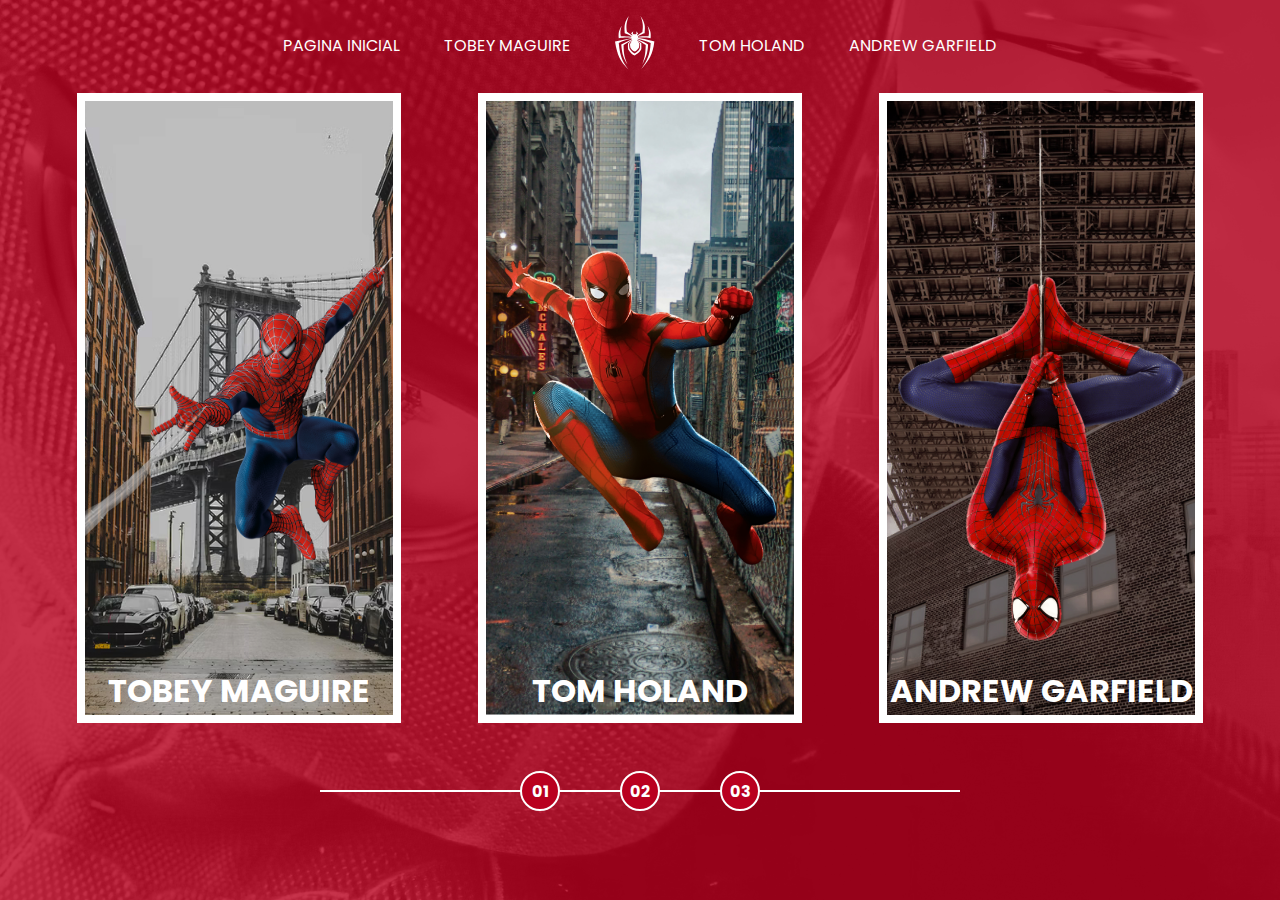
==== index.html @ d9524aeb "homepage criada" ====
<!DOCTYPE html>
<html lang="pt-br">
  <head>
    <meta charset="UTF-8" />
    <meta http-equiv="X-UA-Compatible" content="IE=edge" />
    <meta name="viewport" content="width=device-width, initial-scale=1.0" />
    <link rel="stylesheet" href="./assets/css/home-page-styles.css" />
    <title>Spider-Man Multiverse</title>
  </head>
  <body>
    <nav class="s-menu">
      <ul>
        <li class="s-menu__item">
          <a href="/">Pagina inicial</a>
        </li>
        <li class="s-menu__item">
          <a href="#">Tobey Maguire</a>
        </li>
        <li class="s-menu__item s-menu__icon">
          <img
            src="./assets/images/icons/spider.svg"
            alt="Spider-Man Multiverse"
          />
        </li>
        <li class="s-menu__item">
          <a href="#">Tom Holand</a>
        </li>
        <li class="s-menu__item">
          <a href="#">Andrew Garfield</a>
        </li>
      </ul>
    </nav>
    <div class="s-container">
      <a href="#" class="s-card" id="spider-man-01">
        <img
          class="s-card__background"
          src="./assets/images/pic-sm-bg-01.jpg"
          alt="background Maguire"
        />
        <img
          class="s-card__image"
          src="./assets/images/spider-man-01.png"
          alt="Tobey Maguire"
        />
        <h2 class="s-card__title">Tobey Maguire</h2>
      </a>
      <a href="#" class="s-card" id="spider-man-02">
        <img
          class="s-card__background"
          src="./assets/images/pic-sm-bg-02.jpg"
          alt="background Holand"
        />
        <img
          class="s-card__image"
          src="./assets/images/spider-man-02.png"
          alt="Tom Holand"
        />
        <h2 class="s-card__title">Tom Holand</h2>
      </a>
      <a href="#" class="s-card" id="spider-man-03">
        <img
          class="s-card__background"
          src="./assets/images/pic-sm-bg-03.jpg"
          alt="background Garfield"
        />
        <img
          class="s-card__image"
          src="./assets/images/spider-man-03.png"
          alt="Andrew Garfield"
        />
        <h2 class="s-card__title">Andrew Garfield</h2>
      </a>
    </div>
    <div class="s-controller">
      <div class="s-controller__button">01</div>
      <div class="s-controller__button">02</div>
      <div class="s-controller__button">03</div>
      <div class="s-controller__line"></div>
    </div>
    <script src="./assets/scripts/card-hover-animation.js"></script>
  </body>
</html>
---- assets/css/home-page-styles.css ----
@import url("./reset.css");
@import url("./global.css");

body {
  background-color: var(--primary-color);
}

body::before {
  content: "";
  background-image: url("../images/spider-man-background.jpg");
  background-repeat: no-repeat;
  background-position: center;
  background-size: cover;
  width: 100%;
  height: 100%;
  position: absolute;
  opacity: 0.2;
  transition: background-image 1s ease-in-out, opacity 1s ease-in-out;
}

.s-menu {
  padding: 1rem 0;
  width: 100%;
  text-align: center;
  position: relative;
}

.s-menu__item {
  display: inline-block;
  text-transform: uppercase;
  margin: 0 1.25rem;
}

.s-menu__icon {
  width: 2.5rem;
  margin: 0 1.25rem;
  vertical-align: middle;
}

.s-container {
  position: relative;
  display: flex;
  flex-direction: row;
  align-items: center;
  justify-content: space-evenly;
}

.s-card {
  border: 0.5rem solid #fff;
  width: calc(100% / 3 - 8%);
  height: 70vh;
  position: relative;
  transition: filter 0.5s ease-in-out;
}

.s-card__background {
  width: 100%;
  height: 100%;
  object-fit: cover;
  position: absolute;
  opacity: 1;
  transition: opacity 1s ease-in-out;
}

.s-card__image {
  width: 100%;
  height: 100%;
  object-fit: contain;
  position: relative;
  transition: 1s ease-in-out;
}

.s-card__title {
  font-size: 2rem;
  text-transform: uppercase;
  text-align: center;
  position: absolute;
  width: 100%;
  bottom: 0;
  transition: bottom 1s ease-in-out;
}

.s-controller {
  position: relative;
  display: flex;
  justify-content: center;
  align-items: center;
  margin-top: 3rem;
}

.s-controller__button {
  display: flex;
  align-items: center;
  justify-content: center;
  width: 2.5rem;
  height: 2.5rem;
  border: 2px solid white;
  border-radius: 50%;
  background-color: var(--primary-color);
  text-align: center;
  font-size: 1rem;
  font-weight: bold;
  cursor: pointer;
  z-index: 1;
  transition: transform 0.3s ease-in-out;
}

.s-controller__button:hover {
  transform: scale(1.1);
}

.s-controller__button:nth-child(2) {
  margin: 0 3.75rem;
}

.s-controller__line {
  background-color: white;
  width: 50%;
  height: 2px;
  position: absolute;
}

/* Hover animation */
.s-card--hovered .s-card__background {
  cursor: pointer;
  opacity: 0;
}

.s-card--hovered .s-card__image {
  transform: scale(1.4);
  filter: drop-shadow(30px 10px 4px rgba(0, 0, 0, 0.5));
}

body#spider-man-01-hovered::before {
  background-image: url("../images/pic-sm-bg-01.jpg");
}

body#spider-man-02-hovered::before {
  background-image: url("../images/pic-sm-bg-02.jpg");
}

body#spider-man-03-hovered::before {
  background-image: url("../images/pic-sm-bg-03.jpg");
}

body[id^="spider-man-"]::before {
  opacity: 1;
}

body[id^="spider-man-"] .s-card:not(.s-card--hovered) {
  filter: grayscale(100%);
}

.s-card--hovered .s-card__title {
  bottom: 50%;
}
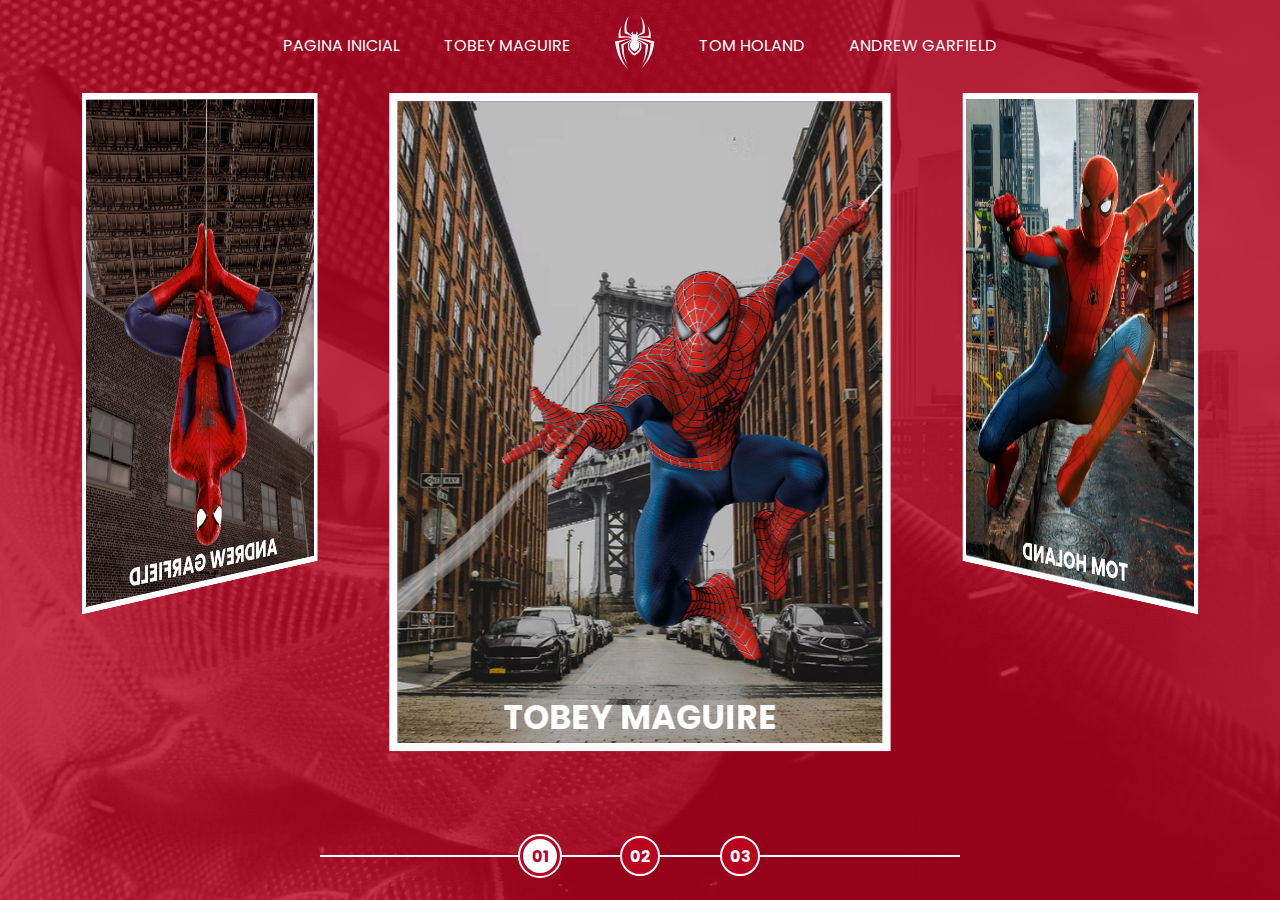
==== commit d357c264: "adicionado caroussel" ====
--- a/index.html
+++ b/index.html
@@ -14,7 +14,7 @@
           <a href="/">Pagina inicial</a>
         </li>
         <li class="s-menu__item">
-          <a href="#">Tobey Maguire</a>
+          <a href="./pages/tobey-maguire/spiderman1.html">Tobey Maguire</a>
         </li>
         <li class="s-menu__item s-menu__icon">
           <img
@@ -31,52 +31,75 @@
       </ul>
     </nav>
     <div class="s-container">
-      <a href="#" class="s-card" id="spider-man-01">
-        <img
-          class="s-card__background"
-          src="./assets/images/pic-sm-bg-01.jpg"
-          alt="background Maguire"
-        />
-        <img
-          class="s-card__image"
-          src="./assets/images/spider-man-01.png"
-          alt="Tobey Maguire"
-        />
-        <h2 class="s-card__title">Tobey Maguire</h2>
-      </a>
-      <a href="#" class="s-card" id="spider-man-02">
-        <img
-          class="s-card__background"
-          src="./assets/images/pic-sm-bg-02.jpg"
-          alt="background Holand"
-        />
-        <img
-          class="s-card__image"
-          src="./assets/images/spider-man-02.png"
-          alt="Tom Holand"
-        />
-        <h2 class="s-card__title">Tom Holand</h2>
-      </a>
-      <a href="#" class="s-card" id="spider-man-03">
-        <img
-          class="s-card__background"
-          src="./assets/images/pic-sm-bg-03.jpg"
-          alt="background Garfield"
-        />
-        <img
-          class="s-card__image"
-          src="./assets/images/spider-man-03.png"
-          alt="Andrew Garfield"
-        />
-        <h2 class="s-card__title">Andrew Garfield</h2>
-      </a>
+      <div
+        class="s-cards-carousel"
+        style="transform: translateZ(-40vw) rotateY(0deg)"
+      >
+        <a href="#" class="s-card" id="spider-man-01">
+          <img
+            class="s-card__background"
+            src="./assets/images/pic-sm-bg-01.jpg"
+            alt="background Maguire"
+          />
+          <img
+            class="s-card__image"
+            src="./assets/images/spider-man-01.png"
+            alt="Tobey Maguire"
+          />
+          <h2 class="s-card__title">Tobey Maguire</h2>
+        </a>
+        <a href="#" class="s-card" id="spider-man-02">
+          <img
+            class="s-card__background"
+            src="./assets/images/pic-sm-bg-02.jpg"
+            alt="background Holand"
+          />
+          <img
+            class="s-card__image"
+            src="./assets/images/spider-man-02.png"
+            alt="Tom Holand"
+          />
+          <h2 class="s-card__title">Tom Holand</h2>
+        </a>
+        <a href="#" class="s-card" id="spider-man-03">
+          <img
+            class="s-card__background"
+            src="./assets/images/pic-sm-bg-03.jpg"
+            alt="background Garfield"
+          />
+          <img
+            class="s-card__image"
+            src="./assets/images/spider-man-03.png"
+            alt="Andrew Garfield"
+          />
+          <h2 class="s-card__title">Andrew Garfield</h2>
+        </a>
+      </div>
     </div>
     <div class="s-controller">
-      <div class="s-controller__button">01</div>
-      <div class="s-controller__button">02</div>
-      <div class="s-controller__button">03</div>
+      <div
+        id="1"
+        onclick="selectCarouselItem(this)"
+        class="s-controller__button s-controller__button--active"
+      >
+        01
+      </div>
+      <div
+        id="2"
+        onclick="selectCarouselItem(this)"
+        class="s-controller__button"
+      >
+        02
+      </div>
+      <div
+        id="3"
+        onclick="selectCarouselItem(this)"
+        class="s-controller__button"
+      >
+        03
+      </div>
       <div class="s-controller__line"></div>
     </div>
-    <script src="./assets/scripts/card-hover-animation.js"></script>
+    <script src="./assets/scripts/index.js"></script>
   </body>
 </html>
--- a/assets/css/home-page-styles.css
+++ b/assets/css/home-page-styles.css
@@ -43,14 +43,27 @@
   flex-direction: row;
   align-items: center;
   justify-content: space-evenly;
+  perspective: 3000px;
 }
 
 .s-card {
   border: 0.5rem solid #fff;
-  width: calc(100% / 3 - 8%);
+  width: 30rem;
   height: 70vh;
-  position: relative;
+  position: absolute;
   transition: filter 0.5s ease-in-out;
+}
+
+.s-card:nth-child(1) {
+  transform: rotateX(0deg) translateZ(50vw);
+}
+
+.s-card:nth-child(2) {
+  transform: rotateY(120deg) translateZ(50vw);
+}
+
+.s-card:nth-child(3) {
+  transform: rotateY(240deg) translateZ(50vw);
 }
 
 .s-card__background {
@@ -81,11 +94,13 @@
 }
 
 .s-controller {
-  position: relative;
+  position: absolute;
   display: flex;
   justify-content: center;
   align-items: center;
   margin-top: 3rem;
+  bottom: 1.5rem;
+  width: 100%;
 }
 
 .s-controller__button {
@@ -111,6 +126,13 @@
 
 .s-controller__button:nth-child(2) {
   margin: 0 3.75rem;
+}
+
+.s-controller__button--active {
+  background-color: white;
+  color: var(--primary-color);
+  border: 0.1875rem solid var(--primary-color);
+  outline: 0.125rem solid white;
 }
 
 .s-controller__line {
@@ -154,3 +176,11 @@
 .s-card--hovered .s-card__title {
   bottom: 50%;
 }
+
+.s-cards-carousel {
+  display: flex;
+  justify-content: center;
+  width: calc(100vw / 3 -10%);
+  transform-style: preserve-3d;
+  transition: transform 0.4s ease-in;
+}
